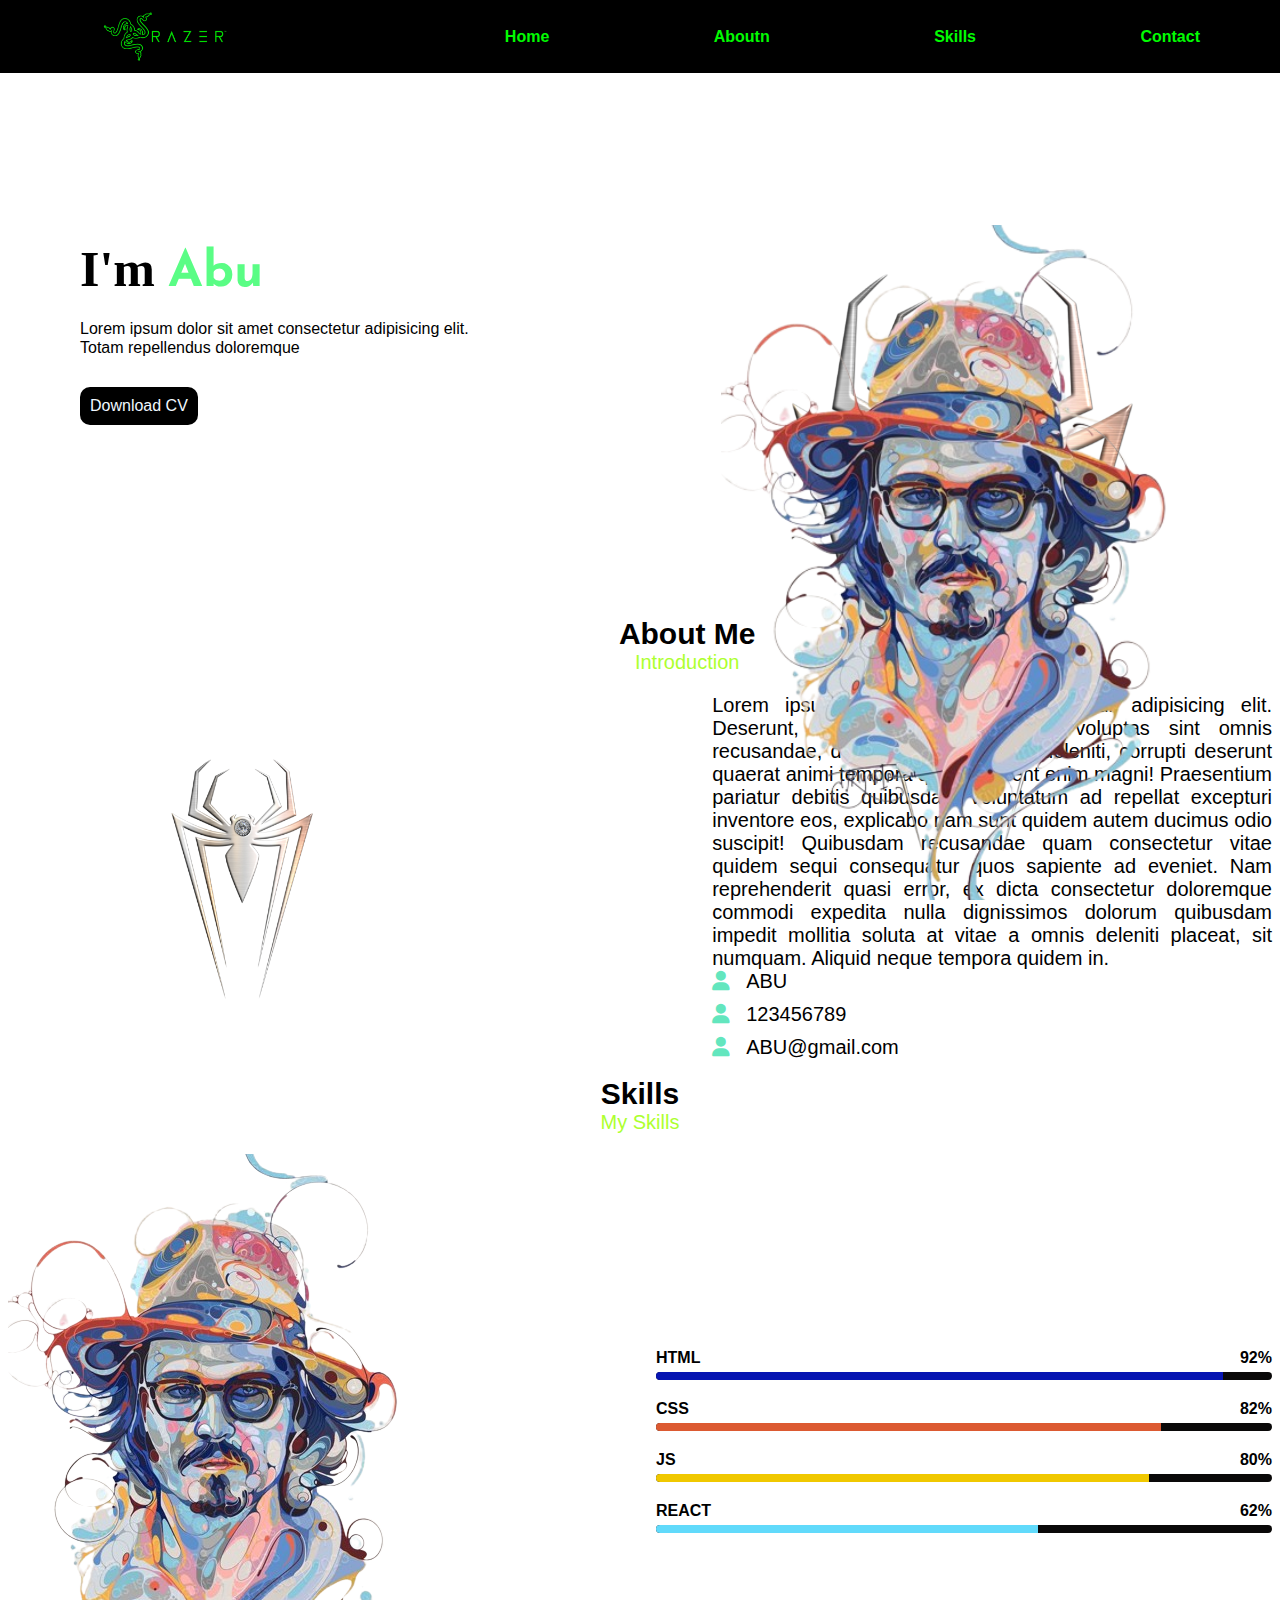
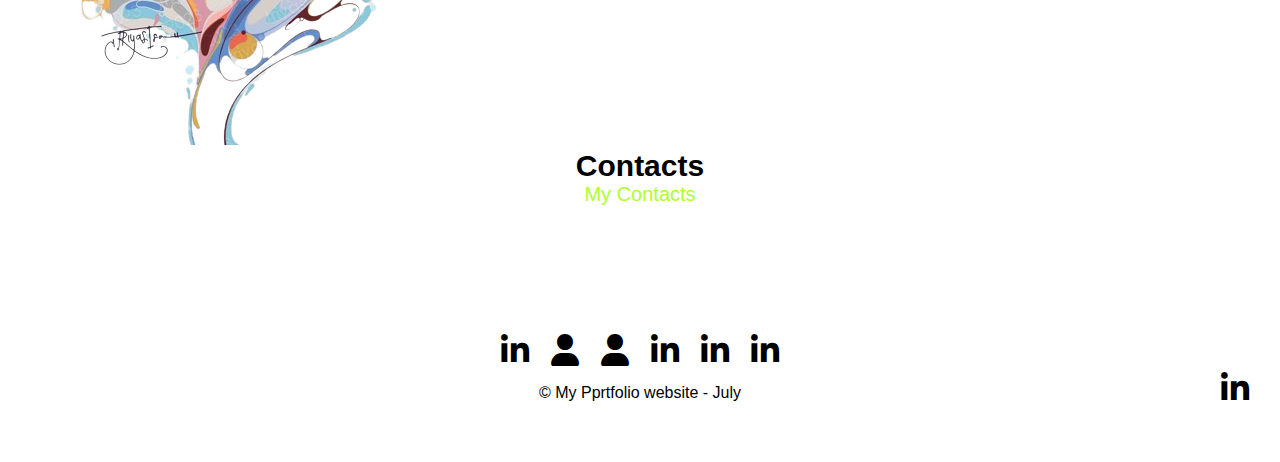
==== index.html @ 57d9749c "portfolio v1" ====
<!DOCTYPE html>
<html lang="en">

<head>
    <meta charset="UTF-8">
    <meta name="viewport" content="width=device-width, initial-scale=1.0">
    <title>Portfolio</title>
    <!-- fonts -->
    <link rel="stylesheet" href="./style.css">
    <link rel="preconnect" href="https://fonts.googleapis.com">
    <link rel="preconnect" href="https://fonts.gstatic.com" crossorigin>
    <link href="https://fonts.googleapis.com/css2?family=Anton&family=Josefin+Sans:ital,wght@0,100..700;1,100..700&family=Kalnia+Glaze:wght@100..700&family=Teko:wght@300..700&display=swap" rel="stylesheet">
    
    <link rel="stylesheet" href="https://cdnjs.cloudflare.com/ajax/libs/font-awesome/6.0.0-beta3/css/all.min.css">
    <link
    rel="stylesheet"
    href="https://cdnjs.cloudflare.com/ajax/libs/animate.css/4.1.1/animate.min.css"
  /><link href="https://unpkg.com/aos@2.3.1/dist/aos.css" rel="stylesheet">
  
</head>

<body>
    <div id="container"><!--nav bar -->
        <nav>
            <!-- logo -->
             <img width="130px" class="logo" src="./images/logo.jpg" alt="logo">
             <!-- links -->
              <ul>
                <li class="list"><a class="links" href="">Home</a></li>
                <li class="list"><a class="links" href="">Aboutn</a></li>
                <li class="list"><a class="links" href="">Skills</a></li>
                <li class="list"><a class="links" href="">Contact</a></li>
            </ul>
              
        </nav>
        

        <!-- home -->
         <section id="home">
            <div class="homecontent">
                <h1 class="animate__animated animate__jello" id="username">I'm <span id="lname">Abu</span></h1>
         <p id="userdetails">Lorem ipsum dolor sit amet consectetur adipisicing elit.
         <br> Totam repellendus doloremque </p>
          <a id="download" href="./images/Luminar Technolab-TASK1.pdf">Download CV</a>
            </div>
            <div class="homeimages">
            <!-- shape -->
            <img src="./images/vecteezy_stainless-spider-logo_26419524.png" alt="n" id="shape" class="group1">
            <!-- girl -->
            <img src="./images/Johnny_Depp_Illustration-removebg-preview.png" alt="o" id="girl" class="group1">
        </div>
         </section>
        <!-- about -->
         <section id="about">
            <div class="sectionhead">
            <h2 class="mainhead">About Me</h2>
            <span class="subhead">Introduction</span></div>
            <div class="aboutbody">
                <div  data-aos="flip-left"
                data-aos-easing="ease-out-cubic"
                data-aos-duration="2000" class="aboutimage">
                    <img class="img1" src="./images/vecteezy_stainless-spider-logo_26419524.png" alt="">

                </div>
                <div class="aboutcontent">
                    <p>Lorem ipsum dolor sit amet consectetur adipisicing elit. Deserunt, facilis? Sunt debitis at, voluptas sint omnis recusandae, ducimus quasi veniam deleniti, corrupti deserunt quaerat animi tempora quo provident enim magni!
                    Praesentium pariatur debitis quibusdam voluptatum ad repellat excepturi inventore eos, explicabo nam sunt quidem autem ducimus odio suscipit! Quibusdam recusandae quam consectetur vitae quidem sequi consequatur quos sapiente ad eveniet.
                    Nam reprehenderit quasi error, ex dicta consectetur doloremque commodi expedita nulla dignissimos dolorum quibusdam impedit mollitia soluta at vitae a omnis deleniti placeat, sit numquam. Aliquid neque tempora quidem in.</p>
                    <div class="information">
<div class="infobox">
   <i class="fa-solid fa-user" style="color: #63E6BE;"></i>
    <span>ABU</span>
</div>
<div class="infobox">
    <i class="fa-solid fa-user" style="color: #63E6BE;"></i>
    <span>123456789</span>
</div><div class="infobox">
    <i class="fa-solid fa-user" style="color: #63E6BE;"></i>
    <span>ABU@gmail.com</span>
</div>
                    </div>
                </div>
            </div>
            </section>
         
        <!-- skills -->
         <section id="skill">
            <div class="sectionhead">
                <h2 class="mainhead">Skills</h2>
                <span class="subhead">My Skills</span></div>
                <div class="skillcontent">
                    <div class="skillimage"><img class="myskill" src="./images/Johnny_Depp_Illustration-removebg-preview.png" alt="skill"></div>
                    <div class="progressbar">
                        <!-- html bar -->
                        <div class="skill">
                            <div class="label">HTML <span>92%</span></div>
                            <div class="basebar">
                                <div class="htmlbar"></div>
                            </div>
                        </div>
                        
                        <div class="skill">
                            <div class="label">CSS <span>82%</span></div>
                            <div class="basebar">
                                <div class="cssbar"></div>
                            </div>
                        </div>
                        
                        <div class="skill">
                            <div class="label">JS <span>80%</span></div>
                            <div class="basebar">
                                <div class="jsbar"></div>
                            </div>
                        </div>
                        
                        <div class="skill">
                            <div class="label">REACT <span>62%</span></div>
                            <div class="basebar">
                                <div class="reactbar"></div>
                            </div>
                        </div>
                </div>
         </section>
        <!-- contact -->
         <section id="contact">
          <div class="sectionhead">
            <h2 class="mainhead">Contacts</h2>
            <span class="subhead">My Contacts</span>
          </div>
            <div class="iconcollections">

                <div class="icon">
                    <a href="" target="_blank"><i class="fa-brands fa-linkedin-in brands"></i></a>
                </div>

                <div class="icon">
                    <a href="" target="_blank"> <i class="fa-solid fa-user brands" ></i></a>
                    </div>
                    <div class="icon">
                        <a href="" target="_blank"> <i class="fa-solid fa-user brands" ></i></i></a>
                </div>
                <div class="icon">
                    <a href="" target="_blank"><i class="fa-brands fa-linkedin-in brands"></i></a>
                </div>
                <div class="icon">
                    <a href="" target="_blank"><i class="fa-brands fa-linkedin-in brands"></i></a>
                </div>
                <div class="icon">
                    <a href="" target="_blank"><i class="fa-brands fa-linkedin-in brands"></i></a>
                </div>
            </div>
        </section>
        <!-- footer -->
         <footer>
            <p id="copyright"> &copy; My Pprtfolio website - July </p>
         <div class="icon upArrow">
            <a href="#container"><i class="fa-brands fa-linkedin-in brands"></i></a>
         </div>
        </footer>
    </div>
</body>
<script src="https://unpkg.com/aos@2.3.1/dist/aos.js"></script>
<script>
    AOS.init();
  </script>
</html>
---- style.css ----
*{
    margin: 0px;
    padding: 0px;
box-sizing: border-box;
font-family: "Rajdhani", sans-serif;

}

#container{
width: 100%;
height: 100vh;
position: relative;

}
nav{
    display: flex;
    justify-content: space-between;
align-items: center;

background-color: rgb(0, 0, 0);

}
.logo{
    margin-left: 100px;
}
.list{
    list-style: none;
    display: inline;
    margin: 0px 80px;
}
.links{
    text-decoration: none;
    color: rgb(1, 252, 1);
    font-weight: 900;
}
.links:hover{
    color:red;
    text-decoration: underline;
}
.homecontent{
    margin:13% 0px 0px 80px;
    

}
#username{
    font-size: 50px;
    margin-bottom: 20px;
    font-family: Georgia, 'Times New Roman', Times, serif
}
#lname{
    color: rgb(90, 253, 133);
    font-family: "Josefin Sans", sans-serif;
}
#userdetails{
    line-height: 1.2;
}
#download{
    text-decoration: none;
    background-color: black;
    color: aliceblue;
    padding: 10px;
    border-radius: 10px;
    display: inline-block;
    margin-top: 30px;
}
.homeimages{
    width: 45%;
    height: 75%;
position: absolute;
right: 30px ;
bottom: 0px;
}
.group1
{
    position: absolute;
    height: 100% ;
    bottom: 0px;
    left: 50%;
    transform: translate(-50%);
    transition: bottom 3s,left 1s;

}
.homeimages:hover #shape{
    bottom: 70px;
}
.homeimages:hover #girl{
    left: 40%;
}
#about{
    margin: 15% 8px 0px 8%;
}
.sectionhead{
    text-align: center;

}
.mainhead{
    font-size: 30px;

}
.subhead{
    font-size: 20px;
    color: greenyellow;
}
.aboutbody{
    margin-top: 20px;
    display: grid;
grid-template-columns: repeat(2,1fr);
gap:50px;
align-items: center;
}
.img1{
    width:50%;
}
.aboutcontent{
    font-size: 20px;
    text-align: justify;
}
.informations{
    margin-top: 1.3rem;
}
.infobox{
    margin-bottom:10px; 
    display: flex;
    align-items: center;
}
.infobox>span{
    margin-left: 1rem;
}
#skill{margin: 8px 8px 0px 8px;
}
.skillcontent{
    display: grid;
    grid-template-columns: repeat(2,1fr);
    align-items: center;
    gap: 2rem;
    margin-top: 20px;
}
/* .bars{
    display: flex;
    justify-content: space-between;
    align-items: center;
    position: relative;
    padding: 1.5rem 0px;

}
.barhead,.barpesent{
    
    font-weight: 500;
    font-size: 1.3rem;
}
.basebar{
    width:100%;
    height: 0.5rem;
    background-color: rgb(10, 9, 9);
    border-radius: 10px;
    position: absolute;
    bottom:0px
}
.htmlbar
{
    background-color:rgb(7, 21, 178);
    width:92%;
    }
    .cssbar
    {
        background-color:rgb(211, 70, 34);
        width:82%;
        } */
        
        .skill {
            margin-bottom: 20px;
        }
        
        .label {
            display: flex;
            justify-content: space-between;
            font-weight: bold;
            margin-bottom: 5px;
        }
        
        .basebar {
            width: 100%;
            height: 0.5rem;
            background-color: rgb(10, 9, 9);
            border-radius: 10px;
            position: relative;
        }
        
        .htmlbar {
            background-color: rgb(7, 21, 178);
            width: 92%;
            height: 100%;
            border-radius: 10px 0 0 10px;
        }
        
        .cssbar {
            background-color: rgb(220, 90, 50);
            width: 82%;
            height: 100%;
            border-radius: 10px 0 0 10px;
        }
        
        .jsbar {
            background-color: rgb(240, 200, 0);
            width: 80%;
            height: 100%;
            border-radius: 10px 0 0 10px;
        }
        
        .reactbar {
            background-color: rgb(97, 218, 251);
            width: 62%;
            height: 100%;
            border-radius: 10px 0 0 10px;
        }
        

        #contact{
            margin: 8% 8% 10x 8px;
        }
    
    .iconcollections{
        display: flex;
        justify-content: center;
        align-items: center;
        margin-top:10% ;
        
    }
.icon{
    width: 50px;
    height: 50px;
    border-radius: 50px;
    /* border: solid; */
    display: flex;
    justify-content: center;
    
  
} 
.brands{
    color: black;
    font-size: 2rem;
    transition: color 0.3s ease;
}
.icon:hover{
    background-image: linear-gradient(to bottom right,red,yellow,purple,green);
    display: inline-block;
    padding: 10px; /* Add padding for better visual appearance */
    border-radius: 50%;
}
.icon:hover .brands{
    color:rgb(238, 240, 241);
    animation: rotate 3sec infinite;
}
@keyframes rotate{
    0%{
        transform: rotate(30deg);

    }
    20%{
        transform: rotate(-30deg);
        
    }
    40%{
        transform: rotate(30deg);

    }
    60%{
        transform: rotate(-30deg);
        
    }
    80%{
        transform: rotate(30deg);

    }
    100%{
        transform: rotate(-30deg);
        
    }
}
/* footer{
    display: flex;
    justify-content: center;
} */
 #copyright{
    text-align: center;
    font-size: 600;
 }
 .upArrow{
    float: right;
    margin: -30px 20px 40px 0px;

 }
 html{
    scroll-behavior: smooth;
 }
 ::-webkit-scrollbar{
    width: 10px;
    border-radius: 10px;

 }
 ::-webkit-scrollbar-track{
    background-color: aliceblue;
 }
 ::-webkit-scrollbar-thumb{
    background-color: rgb(19, 205, 81);
 }
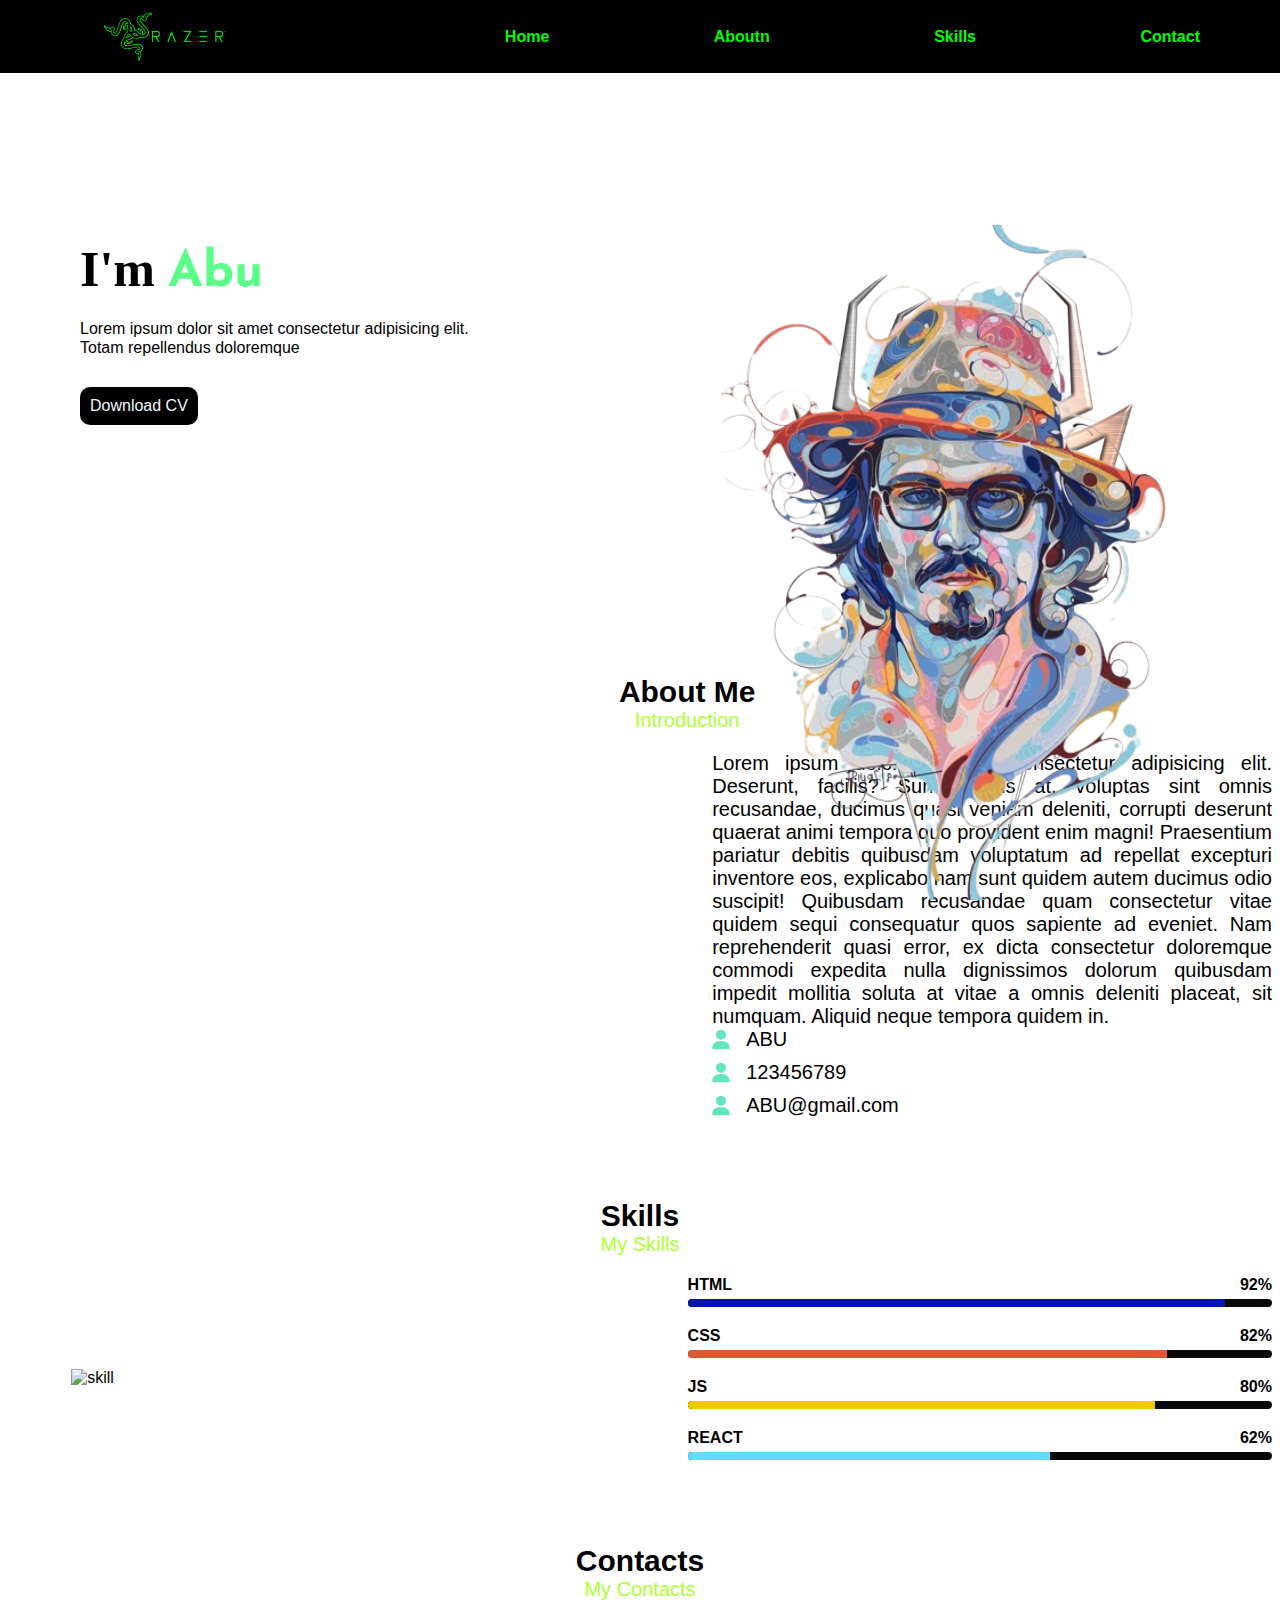
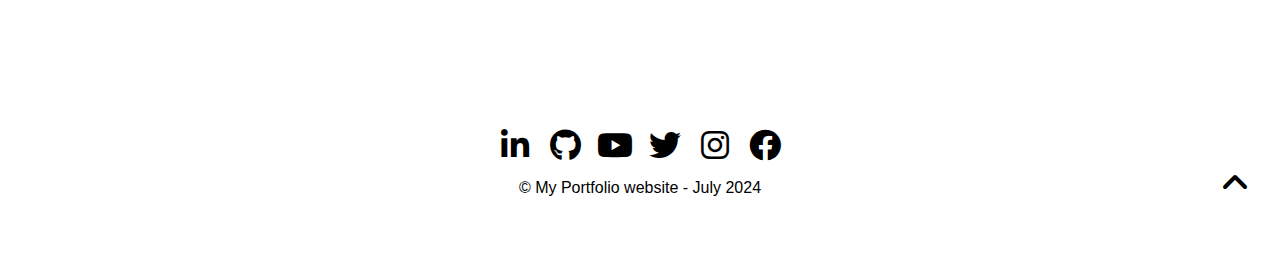
==== commit e6d6e223: "portfolio v2" ====
--- a/index.html
+++ b/index.html
@@ -59,7 +59,7 @@
                 <div  data-aos="flip-left"
                 data-aos-easing="ease-out-cubic"
                 data-aos-duration="2000" class="aboutimage">
-                    <img class="img1" src="./images/vecteezy_stainless-spider-logo_26419524.png" alt="">
+                    <img class="img1" src="https://www.codosphere.com/images/technology/MERN.png" alt="">
 
                 </div>
                 <div class="aboutcontent">
@@ -89,7 +89,7 @@
                 <h2 class="mainhead">Skills</h2>
                 <span class="subhead">My Skills</span></div>
                 <div class="skillcontent">
-                    <div class="skillimage"><img class="myskill" src="./images/Johnny_Depp_Illustration-removebg-preview.png" alt="skill"></div>
+                    <div class="skillimage"><img class="myskill" src="https://encrypted-tbn0.gstatic.com/images?q=tbn:ANd9GcR08B0hG9QtBgQl6UBbefLXyI8_uLLKm5FsFg&s" alt="skill"></div>
                     <div class="progressbar">
                         <!-- html bar -->
                         <div class="skill">
@@ -134,27 +134,27 @@
                 </div>
 
                 <div class="icon">
-                    <a href="" target="_blank"> <i class="fa-solid fa-user brands" ></i></a>
+                    <a href="" target="_blank"> <i class="fa-brands fa-github brands" ></i></a>
                     </div>
                     <div class="icon">
-                        <a href="" target="_blank"> <i class="fa-solid fa-user brands" ></i></i></a>
+                        <a href="" target="_blank"> <i class="fa-brands fa-youtube brands" ></i></i></a>
                 </div>
                 <div class="icon">
-                    <a href="" target="_blank"><i class="fa-brands fa-linkedin-in brands"></i></a>
+                    <a href="" target="_blank"><i class="fa-brands fa-twitter brands"></i></a>
                 </div>
                 <div class="icon">
-                    <a href="" target="_blank"><i class="fa-brands fa-linkedin-in brands"></i></a>
+                    <a href="" target="_blank"><i class="fa-brands fa-instagram brands"></i></a>
                 </div>
                 <div class="icon">
-                    <a href="" target="_blank"><i class="fa-brands fa-linkedin-in brands"></i></a>
+                    <a href="" target="_blank"><i class="fa-brands fa-facebook brands"></i></a>
                 </div>
             </div>
         </section>
         <!-- footer -->
          <footer>
-            <p id="copyright"> &copy; My Pprtfolio website - July </p>
+            <p id="copyright"> &copy; My Portfolio website - July 2024 </p>
          <div class="icon upArrow">
-            <a href="#container"><i class="fa-brands fa-linkedin-in brands"></i></a>
+            <a href="#container"><i class="fa-solid fa-angle-up brands"></i></a>
          </div>
         </footer>
     </div>
--- a/style.css
+++ b/style.css
@@ -129,6 +129,7 @@
 #skill{margin: 8px 8px 0px 8px;
 }
 .skillcontent{
+    padding-left: 5%;
     display: grid;
     grid-template-columns: repeat(2,1fr);
     align-items: center;
@@ -217,6 +218,9 @@
 
         #contact{
             margin: 8% 8% 10x 8px;
+        }
+        .sectionhead{
+            padding-top:5%;
         }
     
     .iconcollections{
